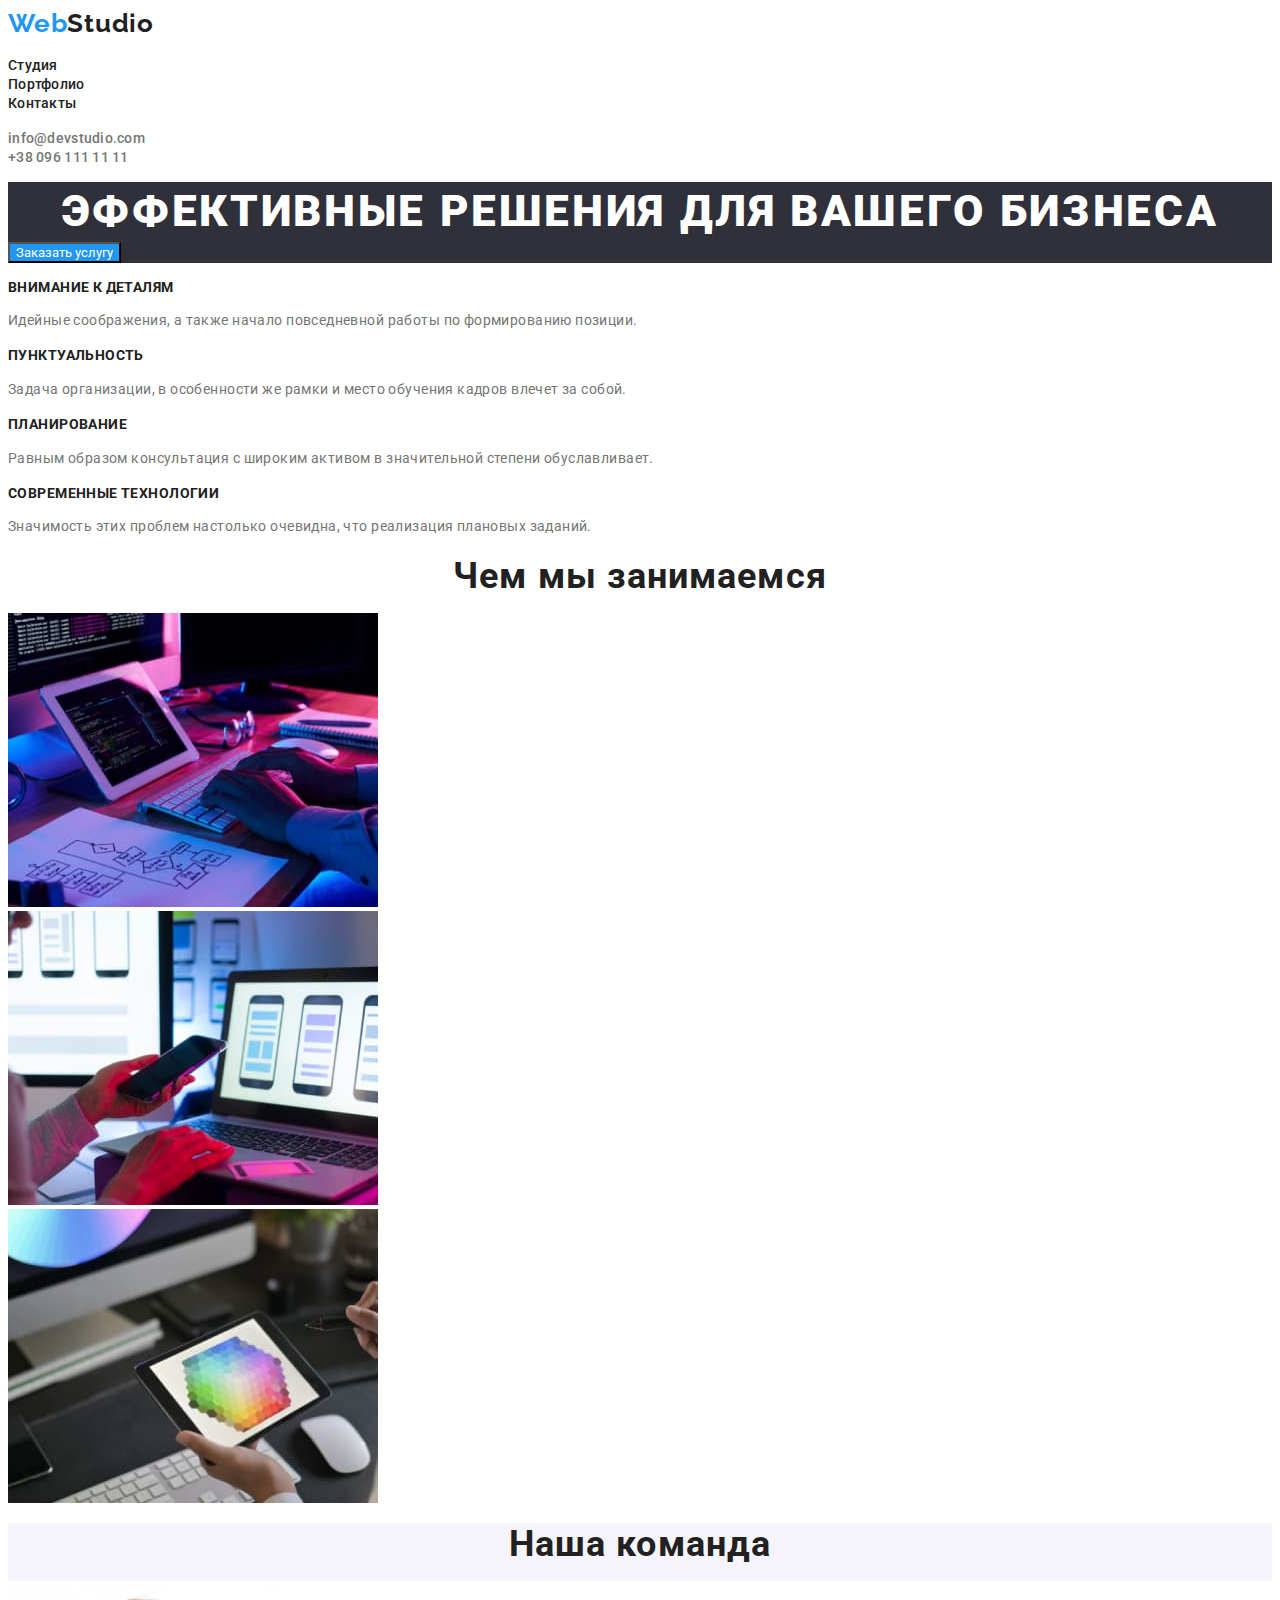
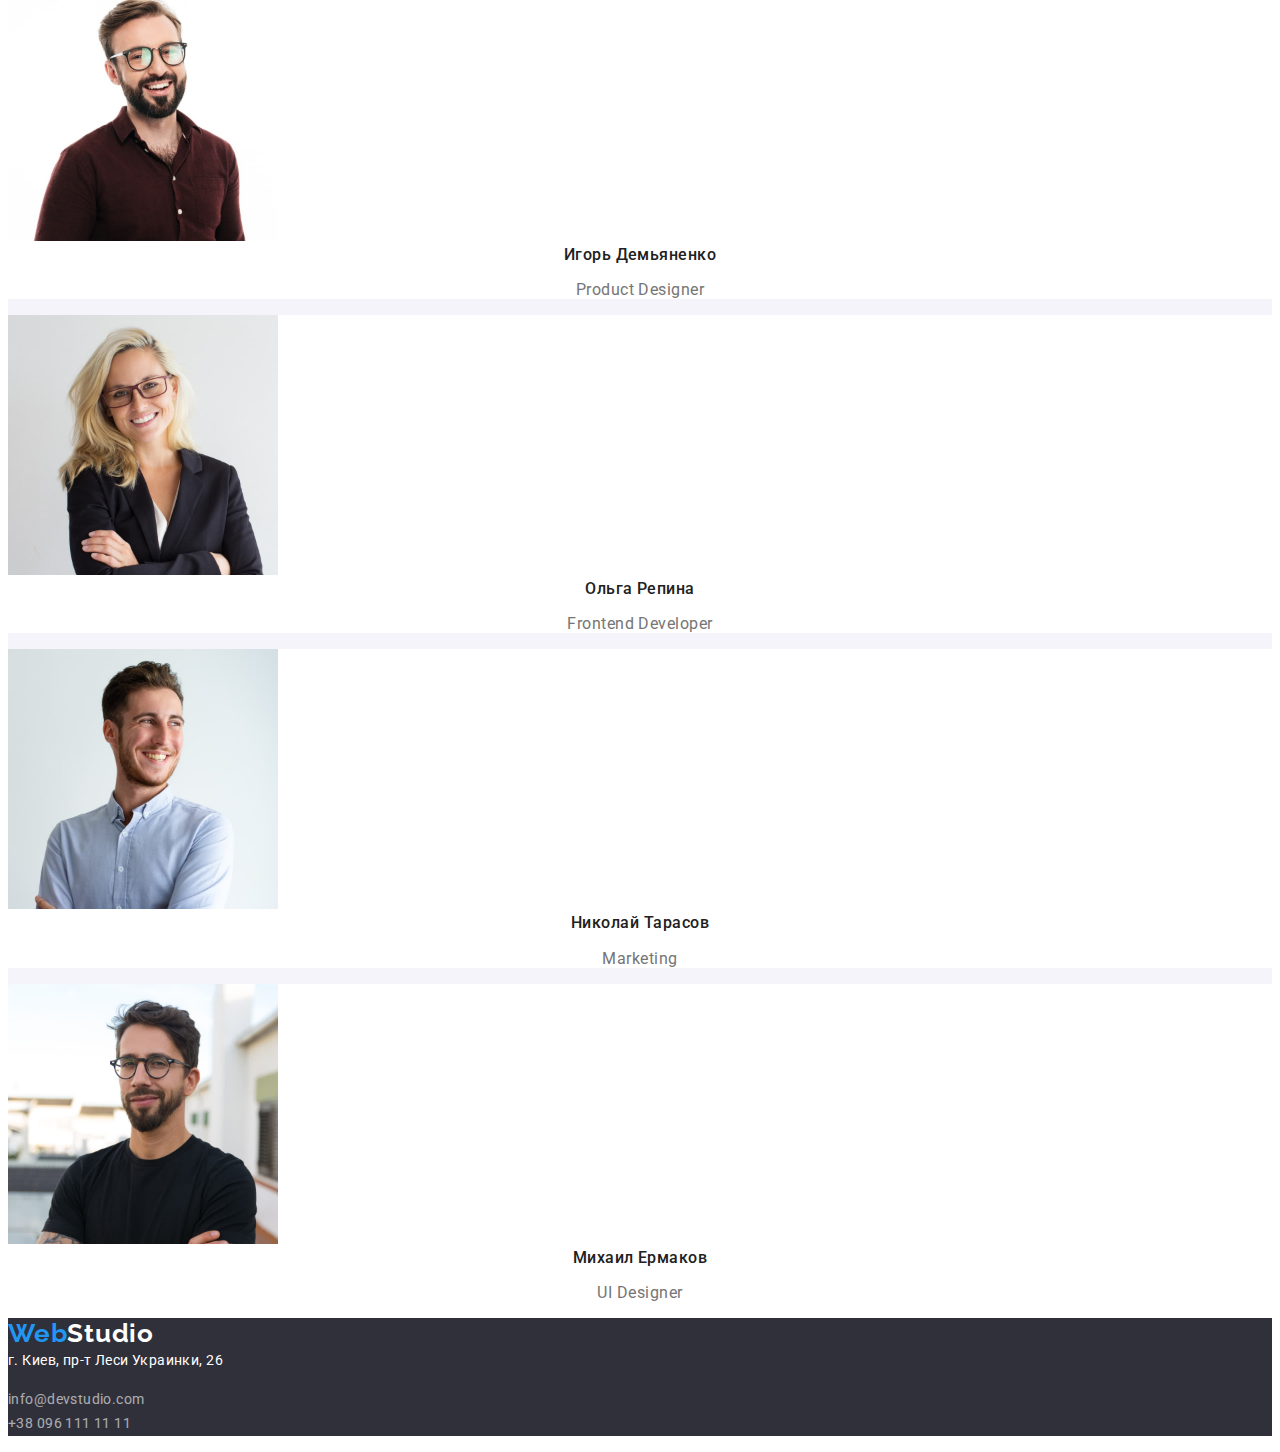
==== index.html @ 0a86ac40 "hw03" ====
<!DOCTYPE html>
<html lang="ru">
  <head>
    <meta charset="UTF-8" />
    <meta http-equiv="X-UA-Compatible" content="IE=edge" />
    <meta name="viewport" content="width=device-width, initial-scale=1.0" />
    <link rel="preconnect" href="https://fonts.googleapis.com" />
    <link rel="preconnect" href="https://fonts.gstatic.com" crossorigin />
    <link
      href="https://fonts.googleapis.com/css2?family=Raleway:wght@700&family=Roboto:wght@400;500;700;900&display=swap"
      rel="stylesheet"
    />
    <link rel="stylesheet" href="./css/styles.css" />
    <title>Главная</title>
  </head>
  <body>
    <header class="page-header">
      <a href="index.html" lang="en" class="top-logo link"
        >Web<span class="logo-span">Studio</span></a
      >
      <nav class="site-navigation">
        <ul class="navigation list">
          <li class="nav-list-item">
            <a href="index.html" class="nav-list-link link">Студия</a>
          </li>
          <li class="nav-list-item">
            <a href="portfolio.html" class="nav-list-link link">Портфолио</a>
          </li>
          <li class="nav-list-item">
            <a href="#" class="nav-list-link link">Контакты</a>
          </li>
        </ul>
      </nav>
      <ul class="top-contacts list">
        <li class="top-contacts-item">
          <a
            href="mailto:info@devstudio.com"
            lang="en"
            class="top-mail contact link"
            >info@devstudio.com</a
          >
        </li>
        <li class="top-contacts-item">
          <a href="tel:+380961111111" class="top-tel contact link"
            >+38 096 111 11 11</a
          >
        </li>
      </ul>
    </header>

    <main>
      <section class="order-section">
        <h1 class="order-section-title heading">
          Эффективные решения для вашего бизнеса
        </h1>
        <button type="button" href="#" class="order-btn button">
          Заказать услугу
        </button>
      </section>

      <section class="advantages-section">
        <h2 class="advantages-title heading">Наши преимущества</h2>
        <ul class="advantages-list list">
          <li class="advantages-list-item">
            <h3 class="advantages-item-title heading">Внимание к деталям</h3>
            <p class="advantages-item-description">
              Идейные соображения, а также начало повседневной работы по
              формированию позиции.
            </p>
          </li>
          <li class="advantages-list-item">
            <h3 class="advantages-item-title heading">Пунктуальность</h3>
            <p class="advantages-item-description">
              Задача организации, в особенности же рамки и место обучения кадров
              влечет за собой.
            </p>
          </li>
          <li class="advantages-list-item">
            <h3 class="advantages-item-title heading">Планирование</h3>
            <p class="advantages-item-description">
              Равным образом консультация с широким активом в значительной
              степени обуславливает.
            </p>
          </li>
          <li class="advantages-list-item">
            <h3 class="advantages-item-title heading">
              Современные технологии
            </h3>
            <p class="advantages-item-description">
              Значимость этих проблем настолько очевидна, что реализация
              плановых заданий.
            </p>
          </li>
        </ul>
      </section>

      <section class="about-section">
        <h2 class="about-section-title heading">Чем мы занимаемся</h2>
        <ul class="about-section-list list">
          <li class="about-list-item">
            <img
              src="./img/main-page/coding-pic.jpg"
              alt="Программирование"
              width="370"
              height="294"
              class="about-item-image"
            />
          </li>
          <li class="about-list-item">
            <img
              src="./img/main-page/ui-pic.jpg"
              alt="Пользовательский интерфейс"
              width="370"
              height="294"
              class="about-item-image"
            />
          </li>
          <li class="about-list-item">
            <img
              src="./img/main-page/design-pic.jpg"
              alt="Дизайн"
              width="370"
              height="294"
              class="about-item-image"
            />
          </li>
        </ul>
      </section>

      <section class="team-section">
        <h2 class="team-section-title heading">Наша команда</h2>
        <ul class="team-section-list list">
          <li class="team-list-item">
            <img
              src="./img/main-page/ihor-demyanenko.jpg"
              alt="Игорь Демьяненко"
              width="270"
              height="260"
            />
            <h3 class="team-member-title heading">Игорь Демьяненко</h3>
            <p lang="en" class="team-member-position">Product Designer</p>
          </li>
          <li class="team-list-item">
            <img
              src="./img/main-page/olga-repina.jpg"
              alt="Ольга Репина"
              width="270"
              height="260"
            />
            <h3 class="team-member-title heading">Ольга Репина</h3>
            <p lang="en" class="team-member-position">Frontend Developer</p>
          </li>
          <li class="team-list-item">
            <img
              src="./img/main-page/nikolay-tarasov.jpg"
              alt="Николай Тарасов"
              width="270"
              height="260"
            />
            <h3 class="team-member-title heading">Николай Тарасов</h3>
            <p lang="en" class="team-member-position">Marketing</p>
          </li>
          <li class="team-list-item">
            <img
              src="./img/main-page/mihail-ermakov.jpg"
              alt="Михаил Ермаков"
              width="270"
              height="260"
            />
            <h3 class="team-member-title heading">Михаил Ермаков</h3>
            <p lang="en" class="team-member-position">UI Designer</p>
          </li>
        </ul>
      </section>
    </main>

    <footer class="footer">
      <a href="index.html" lang="en" class="bottom-logo link"
        >Web<span class="logo-span">Studio</span></a
      >
      <address class="address">
        <a
          href="https://goo.gl/maps/tpaRSA4jknoYASsn6"
          target="_blank"
          rel="noopener noreferrer"
          class="office-address link"
          >г. Киев, пр-т Леси Украинки, 26</a
        >
        <ul class="bottom-contacts-list list">
          <li class="bottom-contacts-item">
            <a href="mailto:info@devstudio.com" class="bottom-mail contact link"
              >info@devstudio.com</a
            >
          </li>
          <li class="bottom-contacts-item">
            <a href="tel:+380961111111" class="bottom-tel contact link"
              >+38 096 111 11 11</a
            >
          </li>
        </ul>
      </address>
    </footer>
  </body>
</html>
---- css/styles.css ----
:root {
  --main-color: #212121;
  --highlight-color: #2196f3;
  --aux-text-color: #757575;
  --background-color: #2f303a;
  --hero-footer-text-color: #fff;
  --filter-button-background-color: #f5f4fa;
  --order-button-hover-focus: #188ce8;
}

body {
  font-family: "Roboto", sans-serif;
  color: var(--main-color);
}

/* reset */
.link {
  text-decoration: none;
  color: inherit;
}

.list {
  list-style: none;
  padding: 0;
}

.heading {
  margin: 0;
}

/* logos */
.top-logo,
.bottom-logo {
  font-family: Raleway;
  font-weight: 700;
  font-size: 26px;
  line-height: 1.19;
  letter-spacing: 0.03em;
  color: var(--highlight-color);
}

/* contacts-hover-focus-active */
.contact:hover,
.contact:focus,
.contact:active {
  color: var(--highlight-color);
  opacity: 1;
}

/* header */

.nav-list-link,
.top-mail,
.top-tel {
  font-weight: 500;
  font-size: 14px;
  line-height: 1.19;
  letter-spacing: 0.02em;
}

.top-tel,
.top-mail {
  color: var(--aux-text-color);
}

.nav-list-link:hover,
.nav-list-link:focus,
.nav-list-link:active {
  color: var(--highlight-color);
}

.page-header .logo-span {
  color: var(--main-color);
}

/* order section */

.order-section {
  background-color: var(--background-color);
}

.order-section-title {
  font-weight: 900;
  font-size: 44px;
  line-height: 1.36;
  letter-spacing: 0.06em;
  text-transform: uppercase;
  text-align: center;
  color: var(--hero-footer-text-color);
}

.order-btn {
  font-family: inherit;
  text-align: center;
  background-color: var(--highlight-color);
  color: var(--hero-footer-text-color);
  cursor: pointer;
}

.order-btn:hover,
.order-btn:focus {
  background-color: var(--order-button-hover-focus);
}

/* advantages section */

.advantages-title {
  display: none;
}

.advantages-item-title {
  font-size: 14px;
  line-height: 1.19;
  letter-spacing: 0.03em;
  text-transform: uppercase;
}

.advantages-item-description {
  font-size: 14px;
  line-height: 1.71;
  letter-spacing: 0.03em;
  color: var(--aux-text-color);
}

/* about section */

.about-section-title,
.team-section-title {
  font-size: 36px;
  line-height: 1.17;
  letter-spacing: 0.03em;
  text-align: center;
  color: var(--main-color);
}

/* team section */
.team-section {
  background-color: var(--filter-button-background-color);
}

.team-list-item {
  background-color: var(--hero-footer-text-color);
}

.team-member-title {
  font-weight: 500;
  font-size: 16px;
  line-height: 1.19;
  text-align: center;
  letter-spacing: 0.03em;
}

.team-member-position {
  font-size: 16px;
  line-height: 1.19;
  text-align: center;
  letter-spacing: 0.03em;
  color: var(--aux-text-color);
}

/* footer */
.footer {
  background-color: var(--background-color);
}
.footer .logo-span {
  color: var(--hero-footer-text-color);
}

.office-address {
  font-style: normal;
  font-size: 14px;
  line-height: 1.71;
  letter-spacing: 0.03em;
  color: var(--hero-footer-text-color);
}

.bottom-mail,
.bottom-tel {
  font-style: normal;
  font-size: 14px;
  line-height: 1.71;
  letter-spacing: 0.03em;
  color: var(--hero-footer-text-color);
  opacity: 0.6;
}

/* portfolio page */
/* portfolio header - same */

/* main-section */
/* filter */

.filter-title {
  display: none;
}
.filter-button {
  font-weight: 500;
  font-size: 16px;
  line-height: 1.62;
  text-align: center;
  letter-spacing: 0.03em;
  cursor: pointer;
  font-family: inherit;
  border: none;
  color: var(--main-color);
  background-color: var(--filter-button-background-color);
}

.filter-button:active,
.filter-button:hover,
.filter-button:focus {
  background-color: var(--highlight-color);
  color: var(--hero-footer-text-color);
}

/* credentials */
.credential-item-title {
  font-size: 18px;
  line-height: 2;
  letter-spacing: 0.06em;
}

.credential-item-description {
  font-size: 16px;
  line-height: 1.87;
  letter-spacing: 0.03em;
  color: var(--aux-text-color);
}

/* portfolio footer - same */
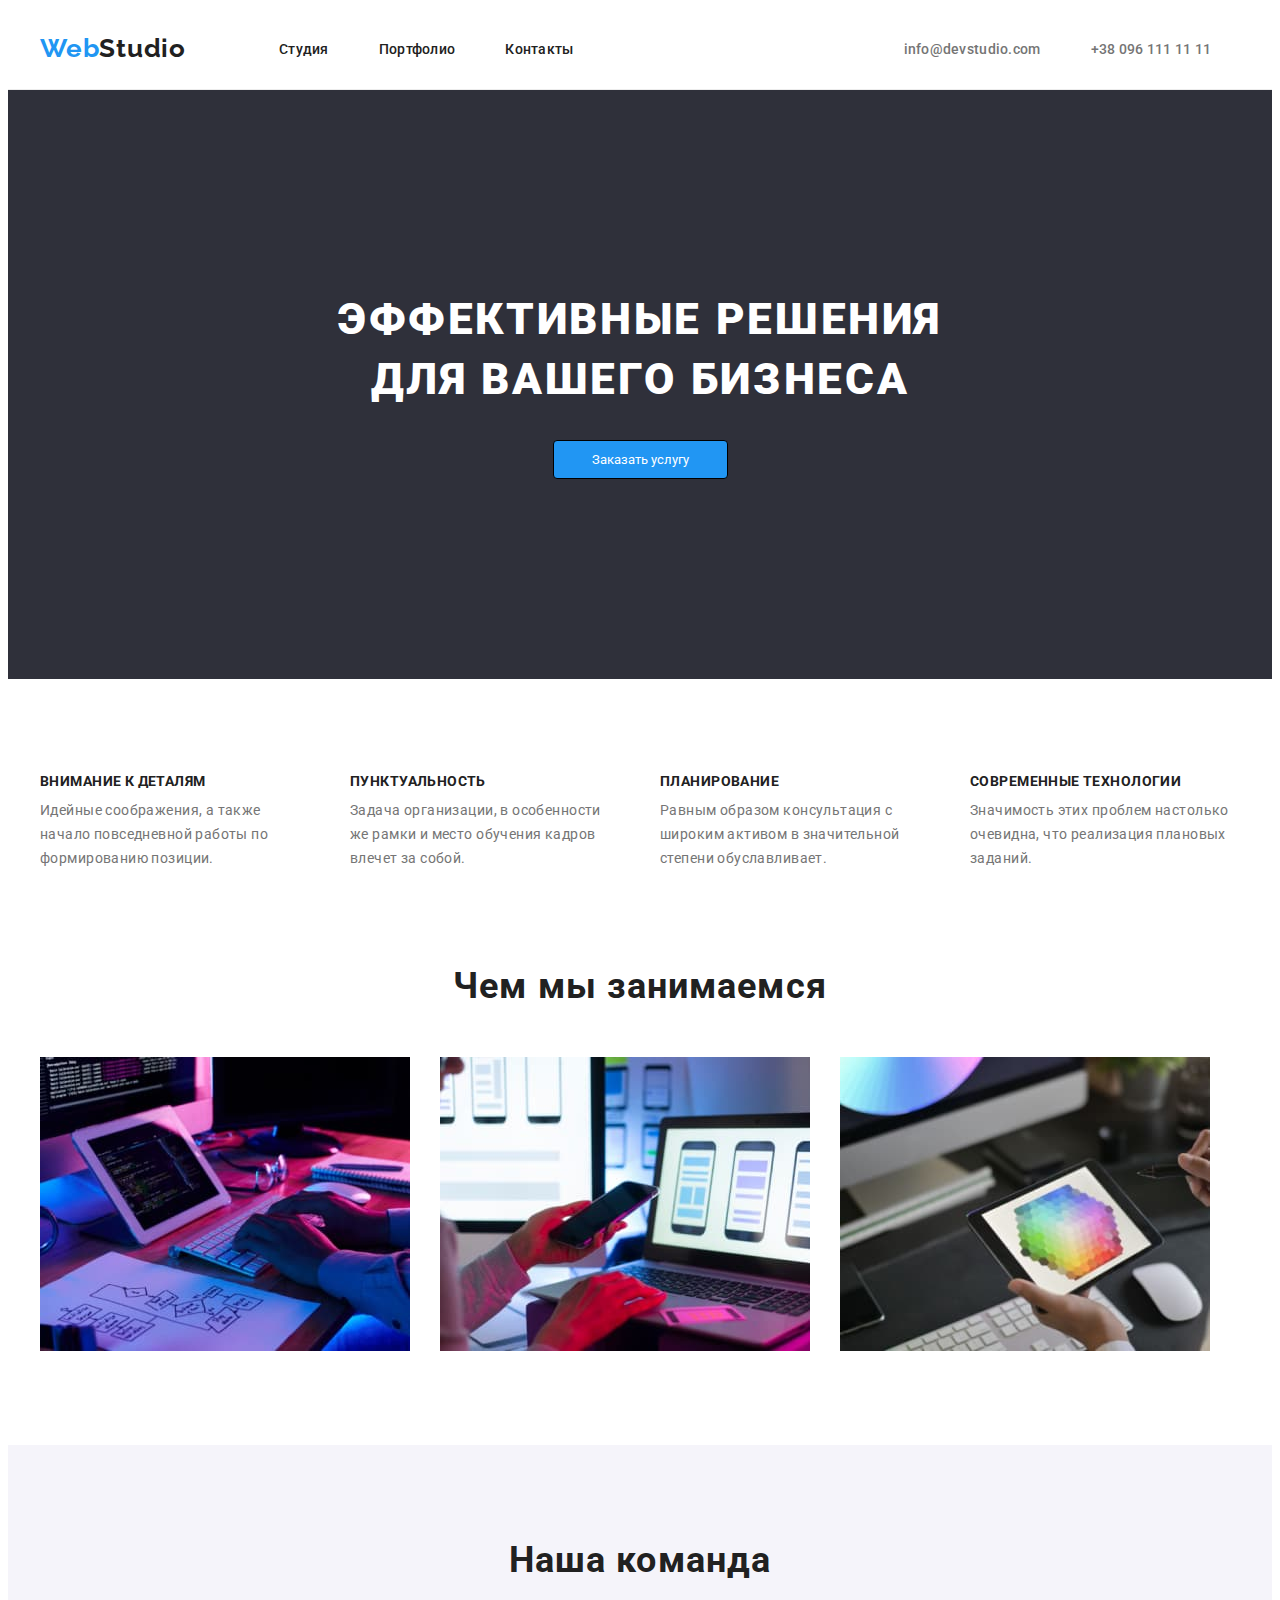
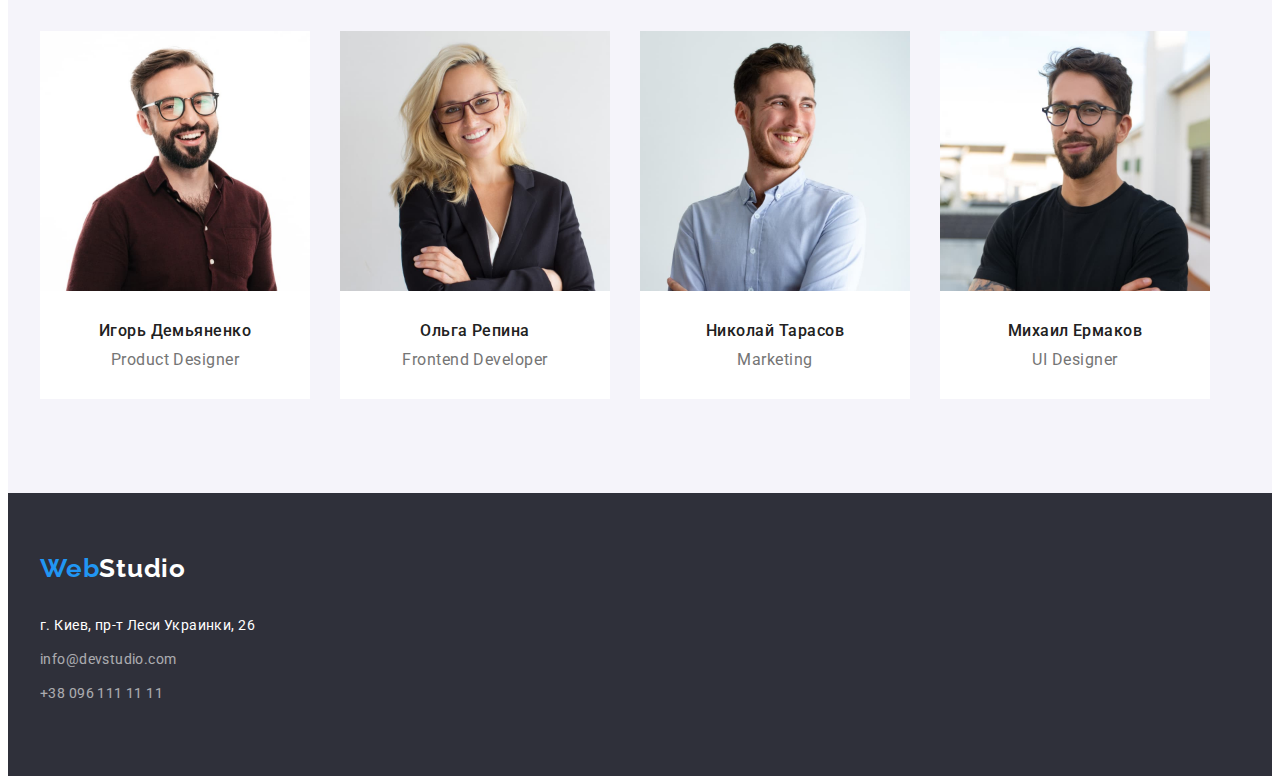
==== commit 8f615039: "hm03_v1" ====
--- a/index.html
+++ b/index.html
@@ -10,195 +10,220 @@
       href="https://fonts.googleapis.com/css2?family=Raleway:wght@700&family=Roboto:wght@400;500;700;900&display=swap"
       rel="stylesheet"
     />
+    <link
+      rel="stylesheet"
+      href="https://cdnjs.cloudflare.com/ajax/libs/modern-normalize/1.1.0/modern-normalize.min.css"
+      integrity="sha512-wpPYUAdjBVSE4KJnH1VR1HeZfpl1ub8YT/NKx4PuQ5NmX2tKuGu6U/JRp5y+Y8XG2tV+wKQpNHVUX03MfMFn9Q=="
+      crossorigin="anonymous"
+      referrerpolicy="no-referrer"
+    />
     <link rel="stylesheet" href="./css/styles.css" />
     <title>Главная</title>
   </head>
   <body>
     <header class="page-header">
-      <a href="index.html" lang="en" class="top-logo link"
-        >Web<span class="logo-span">Studio</span></a
-      >
-      <nav class="site-navigation">
-        <ul class="navigation list">
-          <li class="nav-list-item">
-            <a href="index.html" class="nav-list-link link">Студия</a>
-          </li>
-          <li class="nav-list-item">
-            <a href="portfolio.html" class="nav-list-link link">Портфолио</a>
-          </li>
-          <li class="nav-list-item">
-            <a href="#" class="nav-list-link link">Контакты</a>
-          </li>
-        </ul>
-      </nav>
-      <ul class="top-contacts list">
-        <li class="top-contacts-item">
-          <a
-            href="mailto:info@devstudio.com"
-            lang="en"
-            class="top-mail contact link"
-            >info@devstudio.com</a
-          >
-        </li>
-        <li class="top-contacts-item">
-          <a href="tel:+380961111111" class="top-tel contact link"
-            >+38 096 111 11 11</a
-          >
-        </li>
-      </ul>
-    </header>
-
-    <main>
-      <section class="order-section">
-        <h1 class="order-section-title heading">
-          Эффективные решения для вашего бизнеса
-        </h1>
-        <button type="button" href="#" class="order-btn button">
-          Заказать услугу
-        </button>
-      </section>
-
-      <section class="advantages-section">
-        <h2 class="advantages-title heading">Наши преимущества</h2>
-        <ul class="advantages-list list">
-          <li class="advantages-list-item">
-            <h3 class="advantages-item-title heading">Внимание к деталям</h3>
-            <p class="advantages-item-description">
-              Идейные соображения, а также начало повседневной работы по
-              формированию позиции.
-            </p>
-          </li>
-          <li class="advantages-list-item">
-            <h3 class="advantages-item-title heading">Пунктуальность</h3>
-            <p class="advantages-item-description">
-              Задача организации, в особенности же рамки и место обучения кадров
-              влечет за собой.
-            </p>
-          </li>
-          <li class="advantages-list-item">
-            <h3 class="advantages-item-title heading">Планирование</h3>
-            <p class="advantages-item-description">
-              Равным образом консультация с широким активом в значительной
-              степени обуславливает.
-            </p>
-          </li>
-          <li class="advantages-list-item">
-            <h3 class="advantages-item-title heading">
-              Современные технологии
-            </h3>
-            <p class="advantages-item-description">
-              Значимость этих проблем настолько очевидна, что реализация
-              плановых заданий.
-            </p>
-          </li>
-        </ul>
-      </section>
-
-      <section class="about-section">
-        <h2 class="about-section-title heading">Чем мы занимаемся</h2>
-        <ul class="about-section-list list">
-          <li class="about-list-item">
-            <img
-              src="./img/main-page/coding-pic.jpg"
-              alt="Программирование"
-              width="370"
-              height="294"
-              class="about-item-image"
-            />
-          </li>
-          <li class="about-list-item">
-            <img
-              src="./img/main-page/ui-pic.jpg"
-              alt="Пользовательский интерфейс"
-              width="370"
-              height="294"
-              class="about-item-image"
-            />
-          </li>
-          <li class="about-list-item">
-            <img
-              src="./img/main-page/design-pic.jpg"
-              alt="Дизайн"
-              width="370"
-              height="294"
-              class="about-item-image"
-            />
-          </li>
-        </ul>
-      </section>
-
-      <section class="team-section">
-        <h2 class="team-section-title heading">Наша команда</h2>
-        <ul class="team-section-list list">
-          <li class="team-list-item">
-            <img
-              src="./img/main-page/ihor-demyanenko.jpg"
-              alt="Игорь Демьяненко"
-              width="270"
-              height="260"
-            />
-            <h3 class="team-member-title heading">Игорь Демьяненко</h3>
-            <p lang="en" class="team-member-position">Product Designer</p>
-          </li>
-          <li class="team-list-item">
-            <img
-              src="./img/main-page/olga-repina.jpg"
-              alt="Ольга Репина"
-              width="270"
-              height="260"
-            />
-            <h3 class="team-member-title heading">Ольга Репина</h3>
-            <p lang="en" class="team-member-position">Frontend Developer</p>
-          </li>
-          <li class="team-list-item">
-            <img
-              src="./img/main-page/nikolay-tarasov.jpg"
-              alt="Николай Тарасов"
-              width="270"
-              height="260"
-            />
-            <h3 class="team-member-title heading">Николай Тарасов</h3>
-            <p lang="en" class="team-member-position">Marketing</p>
-          </li>
-          <li class="team-list-item">
-            <img
-              src="./img/main-page/mihail-ermakov.jpg"
-              alt="Михаил Ермаков"
-              width="270"
-              height="260"
-            />
-            <h3 class="team-member-title heading">Михаил Ермаков</h3>
-            <p lang="en" class="team-member-position">UI Designer</p>
-          </li>
-        </ul>
-      </section>
-    </main>
-
-    <footer class="footer">
-      <a href="index.html" lang="en" class="bottom-logo link"
-        >Web<span class="logo-span">Studio</span></a
-      >
-      <address class="address">
-        <a
-          href="https://goo.gl/maps/tpaRSA4jknoYASsn6"
-          target="_blank"
-          rel="noopener noreferrer"
-          class="office-address link"
-          >г. Киев, пр-т Леси Украинки, 26</a
+      <div class="header container">
+        <a href="index.html" lang="en" class="top-logo link"
+          >Web<span class="logo-span">Studio</span></a
         >
-        <ul class="bottom-contacts-list list">
-          <li class="bottom-contacts-item">
-            <a href="mailto:info@devstudio.com" class="bottom-mail contact link"
+        <nav class="site-navigation">
+          <ul class="navigation list">
+            <li class="nav-list-item">
+              <a href="index.html" class="nav-list-link link">Студия</a>
+            </li>
+            <li class="nav-list-item">
+              <a href="portfolio.html" class="nav-list-link link">Портфолио</a>
+            </li>
+            <li class="nav-list-item">
+              <a href="#" class="nav-list-link link">Контакты</a>
+            </li>
+          </ul>
+        </nav>
+        <ul class="top-contacts list">
+          <li class="top-contacts-item">
+            <a
+              href="mailto:info@devstudio.com"
+              lang="en"
+              class="top-mail contact link"
               >info@devstudio.com</a
             >
           </li>
-          <li class="bottom-contacts-item">
-            <a href="tel:+380961111111" class="bottom-tel contact link"
+          <li class="top-contacts-item">
+            <a href="tel:+380961111111" class="top-tel contact link"
               >+38 096 111 11 11</a
             >
           </li>
         </ul>
-      </address>
+      </div>
+    </header>
+
+    <main>
+      <section class="order-section">
+        <div class="container">
+          <h1 class="order-section-title heading">
+            Эффективные решения для вашего бизнеса
+          </h1>
+          <button type="button" href="#" class="order-btn button">
+            <span class="order-btn-text">Заказать услугу</span>
+          </button>
+        </div>
+      </section>
+
+      <section class="advantages-section">
+        <div class="advantages container">
+          <h2 class="advantages-title heading">Наши преимущества</h2>
+          <ul class="advantages-list list">
+            <li class="advantages-list-item">
+              <h3 class="advantages-item-title heading">Внимание к деталям</h3>
+              <p class="advantages-item-description">
+                Идейные соображения, а также начало повседневной работы по
+                формированию позиции.
+              </p>
+            </li>
+            <li class="advantages-list-item">
+              <h3 class="advantages-item-title heading">Пунктуальность</h3>
+              <p class="advantages-item-description">
+                Задача организации, в особенности же рамки и место обучения
+                кадров влечет за собой.
+              </p>
+            </li>
+            <li class="advantages-list-item">
+              <h3 class="advantages-item-title heading">Планирование</h3>
+              <p class="advantages-item-description">
+                Равным образом консультация с широким активом в значительной
+                степени обуславливает.
+              </p>
+            </li>
+            <li class="advantages-list-item">
+              <h3 class="advantages-item-title heading">
+                Современные технологии
+              </h3>
+              <p class="advantages-item-description">
+                Значимость этих проблем настолько очевидна, что реализация
+                плановых заданий.
+              </p>
+            </li>
+          </ul>
+        </div>
+      </section>
+
+      <section class="about-section">
+        <div class="about-div container">
+          <h2 class="about-section-title heading">Чем мы занимаемся</h2>
+          <ul class="about-section-list list">
+            <li class="about-list-item">
+              <img
+                src="./img/main-page/coding-pic.jpg"
+                alt="Программирование"
+                width="370"
+                height="294"
+                class="about-item-image"
+              />
+            </li>
+            <li class="about-list-item">
+              <img
+                src="./img/main-page/ui-pic.jpg"
+                alt="Пользовательский интерфейс"
+                width="370"
+                height="294"
+                class="about-item-image"
+              />
+            </li>
+            <li class="about-list-item">
+              <img
+                src="./img/main-page/design-pic.jpg"
+                alt="Дизайн"
+                width="370"
+                height="294"
+                class="about-item-image"
+              />
+            </li>
+          </ul>
+        </div>
+      </section>
+
+      <section class="team-section">
+        <div class="team-div container">
+          <h2 class="team-section-title heading">Наша команда</h2>
+          <ul class="team-section-list list">
+            <li class="team-list-item">
+              <img
+                src="./img/main-page/ihor-demyanenko.jpg"
+                alt="Игорь Демьяненко"
+                width="270"
+                height="260"
+                class="team-image"
+              />
+              <h3 class="team-member-title heading">Игорь Демьяненко</h3>
+              <p lang="en" class="team-member-position">Product Designer</p>
+            </li>
+            <li class="team-list-item">
+              <img
+                src="./img/main-page/olga-repina.jpg"
+                alt="Ольга Репина"
+                width="270"
+                height="260"
+                class="team-image"
+              />
+              <h3 class="team-member-title heading">Ольга Репина</h3>
+              <p lang="en" class="team-member-position">Frontend Developer</p>
+            </li>
+            <li class="team-list-item">
+              <img
+                src="./img/main-page/nikolay-tarasov.jpg"
+                alt="Николай Тарасов"
+                width="270"
+                height="260"
+                class="team-image"
+              />
+              <h3 class="team-member-title heading">Николай Тарасов</h3>
+              <p lang="en" class="team-member-position">Marketing</p>
+            </li>
+            <li class="team-list-item">
+              <img
+                src="./img/main-page/mihail-ermakov.jpg"
+                alt="Михаил Ермаков"
+                width="270"
+                height="260"
+                class="team-image"
+              />
+              <h3 class="team-member-title heading">Михаил Ермаков</h3>
+              <p lang="en" class="team-member-position">UI Designer</p>
+            </li>
+          </ul>
+        </div>
+      </section>
+    </main>
+
+    <footer class="footer">
+      <div class="footer-div container">
+        <a href="index.html" lang="en" class="bottom-logo link"
+          >Web<span class="logo-span">Studio</span></a
+        >
+        <address class="address">
+          <a
+            href="https://goo.gl/maps/tpaRSA4jknoYASsn6"
+            target="_blank"
+            rel="noopener noreferrer"
+            class="office-address link"
+            >г. Киев, пр-т Леси Украинки, 26</a
+          >
+          <ul class="bottom-contacts-list list">
+            <li class="bottom-contacts-item">
+              <a
+                href="mailto:info@devstudio.com"
+                class="bottom-mail contact link"
+                >info@devstudio.com</a
+              >
+            </li>
+            <li class="bottom-contacts-item">
+              <a href="tel:+380961111111" class="bottom-tel contact link"
+                >+38 096 111 11 11</a
+              >
+            </li>
+          </ul>
+        </address>
+      </div>
     </footer>
   </body>
 </html>
--- a/css/styles.css
+++ b/css/styles.css
@@ -28,6 +28,17 @@
   margin: 0;
 }
 
+ul {
+  margin: 0;
+}
+
+/* container */
+
+.container {
+  width: 1200px;
+  margin-left: auto;
+  margin-right: auto;
+}
 /* logos */
 .top-logo,
 .bottom-logo {
@@ -39,6 +50,10 @@
   color: var(--highlight-color);
 }
 
+.top-logo {
+  margin-right: 93px;
+}
+
 /* contacts-hover-focus-active */
 .contact:hover,
 .contact:focus,
@@ -49,6 +64,22 @@
 
 /* header */
 
+.page-header {
+  border-bottom: 1px solid #ececec;
+}
+.top-logo {
+  display: inline-block;
+  padding: 25px 0;
+}
+
+.header,
+.navigation,
+.top-contacts {
+  display: flex;
+  justify-content: flex-start;
+  align-items: center;
+}
+
 .nav-list-link,
 .top-mail,
 .top-tel {
@@ -58,6 +89,15 @@
   letter-spacing: 0.02em;
 }
 
+.navigation,
+.top-contacts {
+  column-gap: 50px;
+}
+
+.navigation {
+  margin-right: 330px;
+}
+
 .top-tel,
 .top-mail {
   color: var(--aux-text-color);
@@ -69,7 +109,7 @@
   color: var(--highlight-color);
 }
 
-.page-header .logo-span {
+.header .logo-span {
   color: var(--main-color);
 }
 
@@ -77,6 +117,9 @@
 
 .order-section {
   background-color: var(--background-color);
+  padding-bottom: 200px;
+  padding-top: 200px;
+  margin-bottom: 94px;
 }
 
 .order-section-title {
@@ -87,19 +130,35 @@
   text-transform: uppercase;
   text-align: center;
   color: var(--hero-footer-text-color);
+  margin-bottom: 30px;
+  margin-left: auto;
+  margin-right: auto;
+  width: 696px;
 }
 
 .order-btn {
+  display: block;
   font-family: inherit;
   text-align: center;
   background-color: var(--highlight-color);
   color: var(--hero-footer-text-color);
   cursor: pointer;
+  border-radius: 4px;
+  border: 1px solid #000;
+  margin-left: auto;
+  margin-right: auto;
+}
+
+.order-btn-text {
+  display: inline-block;
+  padding: 10px 32px;
 }
 
 .order-btn:hover,
 .order-btn:focus {
   background-color: var(--order-button-hover-focus);
+  border-radius: 4px;
+  border: 1px solid var(--highlight-color);
 }
 
 /* advantages section */
@@ -108,11 +167,23 @@
   display: none;
 }
 
+.advantages-list {
+  display: flex;
+  justify-content: space-between;
+  column-gap: 30px;
+  margin-bottom: 94px;
+}
+
+.advantages-list-item {
+  width: 270px;
+}
+
 .advantages-item-title {
   font-size: 14px;
   line-height: 1.19;
   letter-spacing: 0.03em;
   text-transform: uppercase;
+  margin-bottom: 10px;
 }
 
 .advantages-item-description {
@@ -120,6 +191,7 @@
   line-height: 1.71;
   letter-spacing: 0.03em;
   color: var(--aux-text-color);
+  margin: 0;
 }
 
 /* about section */
@@ -131,6 +203,18 @@
   letter-spacing: 0.03em;
   text-align: center;
   color: var(--main-color);
+  margin-bottom: 50px;
+}
+
+.about-section-list {
+  display: flex;
+  justify-content: flex-start;
+  column-gap: 30px;
+  margin-bottom: 94px;
+}
+
+.about-item-image {
+  display: block;
 }
 
 /* team section */
@@ -138,8 +222,24 @@
   background-color: var(--filter-button-background-color);
 }
 
+.team-div {
+  padding-top: 94px;
+  padding-bottom: 94px;
+}
+
+.team-section-list {
+  display: flex;
+  column-gap: 30px;
+}
+
 .team-list-item {
   background-color: var(--hero-footer-text-color);
+  padding-bottom: 30px;
+}
+
+.team-image {
+  display: block;
+  margin-bottom: 30px;
 }
 
 .team-member-title {
@@ -148,6 +248,7 @@
   line-height: 1.19;
   text-align: center;
   letter-spacing: 0.03em;
+  margin-bottom: 10px;
 }
 
 .team-member-position {
@@ -156,22 +257,40 @@
   text-align: center;
   letter-spacing: 0.03em;
   color: var(--aux-text-color);
+  margin: 0;
 }
 
 /* footer */
 .footer {
   background-color: var(--background-color);
 }
+
+.footer-div {
+  padding-top: 60px;
+  padding-bottom: 60px;
+}
+
 .footer .logo-span {
   color: var(--hero-footer-text-color);
 }
 
+.bottom-logo {
+  display: inline-block;
+  margin-bottom: 30px;
+}
+
 .office-address {
+  display: inline-block;
   font-style: normal;
   font-size: 14px;
   line-height: 1.71;
   letter-spacing: 0.03em;
   color: var(--hero-footer-text-color);
+  margin-bottom: 10px;
+}
+
+.bottom-contacts-item {
+  margin-bottom: 10px;
 }
 
 .bottom-mail,
@@ -189,6 +308,20 @@
 
 /* main-section */
 /* filter */
+
+.portfolio-header {
+  margin-bottom: 94px;
+}
+
+.filter-div {
+  margin-bottom: 50px;
+}
+
+.filter-list {
+  display: flex;
+  justify-content: center;
+  column-gap: 8px;
+}
 
 .filter-title {
   display: none;
@@ -201,9 +334,12 @@
   letter-spacing: 0.03em;
   cursor: pointer;
   font-family: inherit;
-  border: none;
   color: var(--main-color);
   background-color: var(--filter-button-background-color);
+  display: inline-block;
+  padding: 6px 22px;
+  border: 1px solid var(--filter-button-background-color);
+  border-radius: 4px;
 }
 
 .filter-button:active,
@@ -211,13 +347,25 @@
 .filter-button:focus {
   background-color: var(--highlight-color);
   color: var(--hero-footer-text-color);
+  border-radius: 4px;
+  border: 1px solid var(--highlight-color);
 }
 
 /* credentials */
+.credentials-div {
+  margin-bottom: 94px;
+}
+
+.credential-image {
+  display: block;
+}
+
 .credential-item-title {
   font-size: 18px;
   line-height: 2;
   letter-spacing: 0.06em;
+  margin-bottom: 4px;
+  padding: 0 24px;
 }
 
 .credential-item-description {
@@ -225,6 +373,21 @@
   line-height: 1.87;
   letter-spacing: 0.03em;
   color: var(--aux-text-color);
+  margin: 0;
+  padding: 0 24px 20px;
+}
+
+.credentials-list {
+  display: flex;
+  flex-wrap: wrap;
+  column-gap: 30px;
+  row-gap: 30px;
+}
+
+.credential-item-text {
+  padding-top: 20px;
+  border: 1px solid #eee;
+  border-top: none;
 }
 
 /* portfolio footer - same */
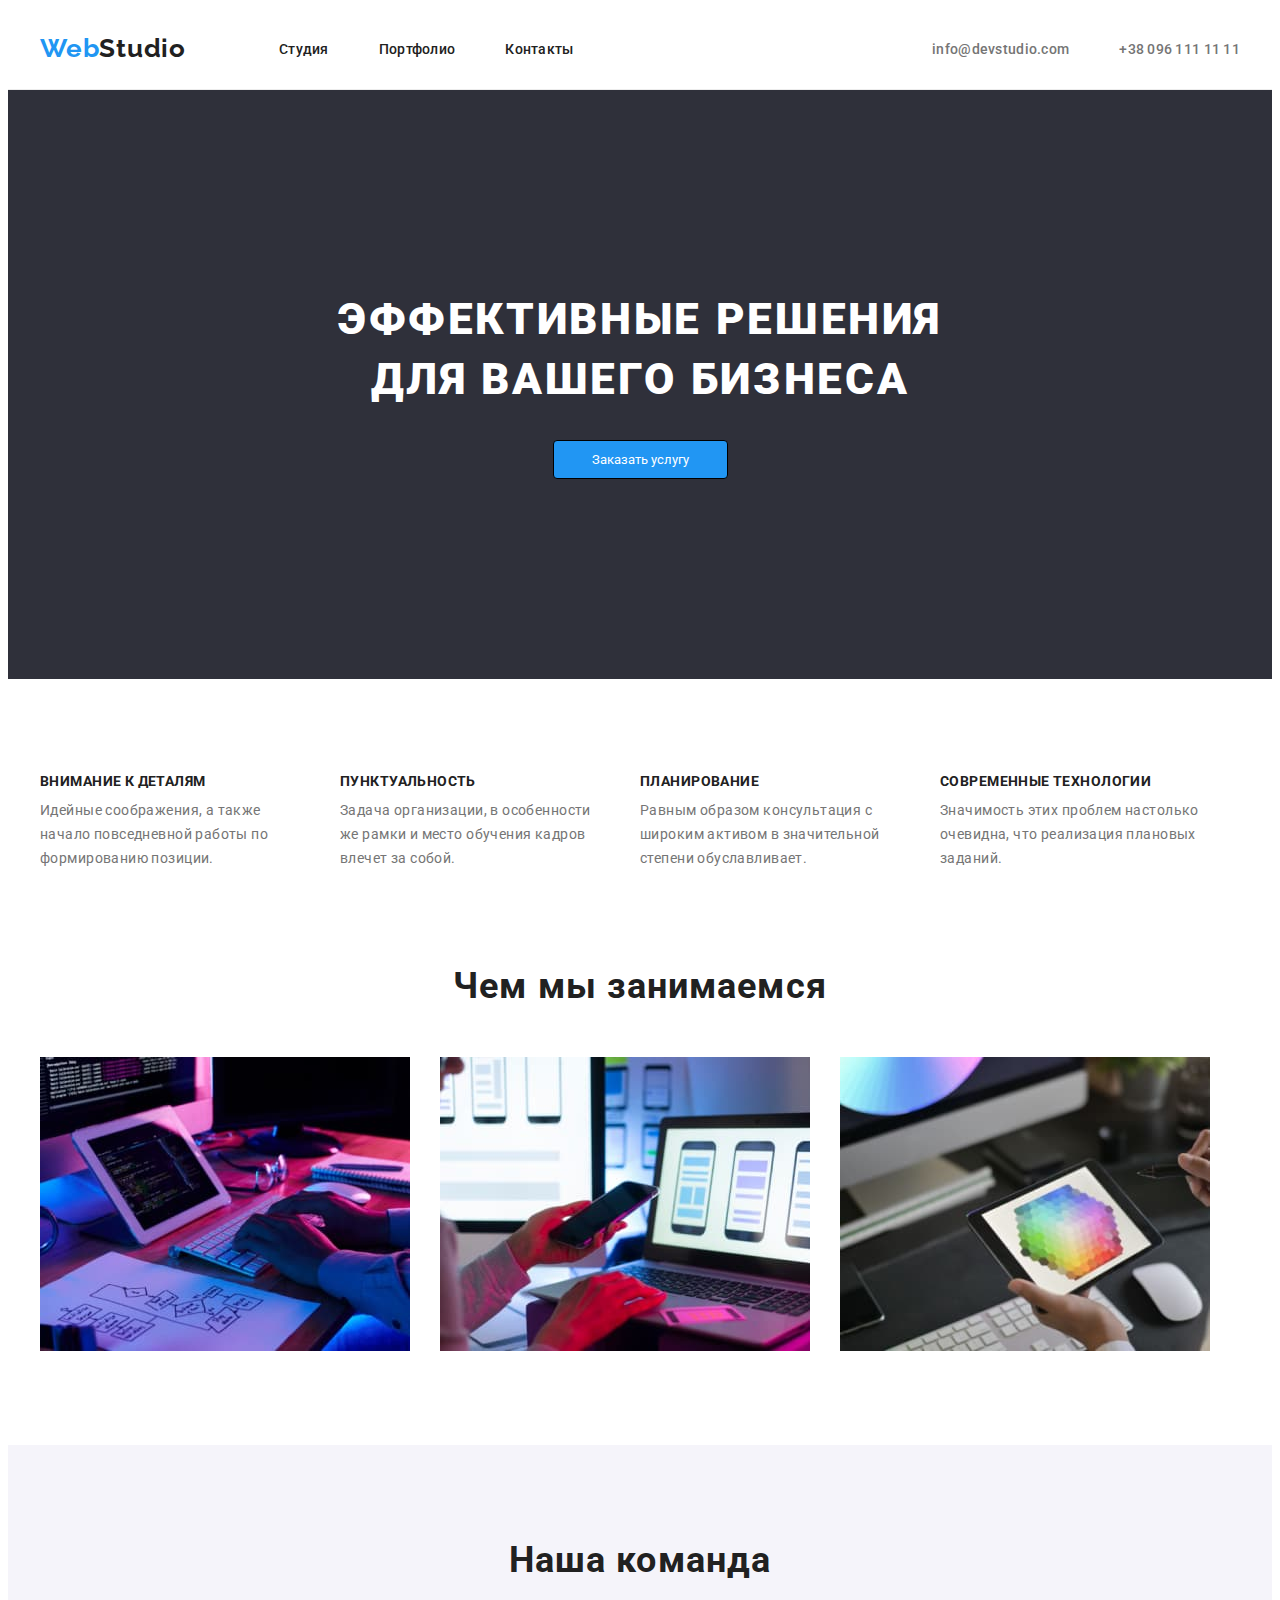
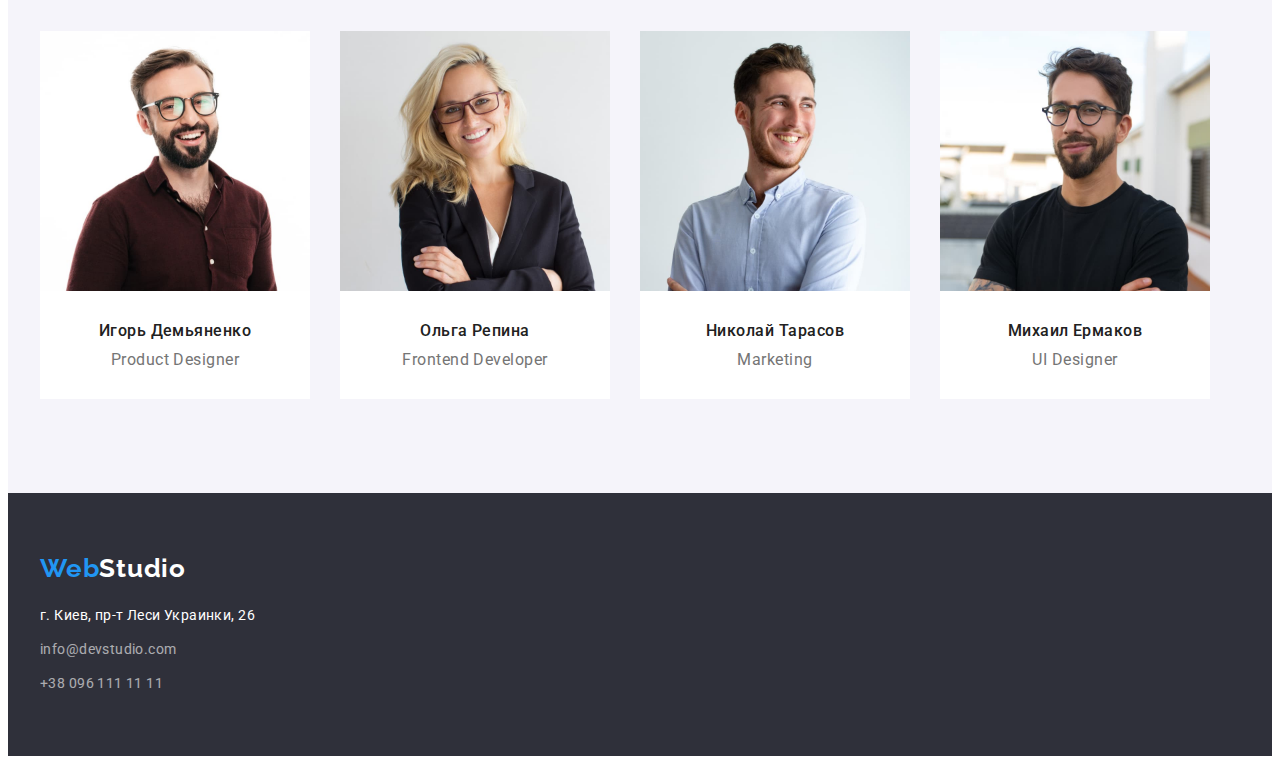
==== commit 176b6661: "hw03-amended" ====
--- a/index.html
+++ b/index.html
@@ -58,7 +58,7 @@
     </header>
 
     <main>
-      <section class="order-section">
+      <section class="order-section section">
         <div class="container">
           <h1 class="order-section-title heading">
             Эффективные решения для вашего бизнеса
@@ -69,8 +69,8 @@
         </div>
       </section>
 
-      <section class="advantages-section">
-        <div class="advantages container">
+      <section class="section">
+        <div class="container">
           <h2 class="advantages-title heading">Наши преимущества</h2>
           <ul class="advantages-list list">
             <li class="advantages-list-item">
@@ -107,7 +107,7 @@
         </div>
       </section>
 
-      <section class="about-section">
+      <section class="about-section section">
         <div class="about-div container">
           <h2 class="about-section-title heading">Чем мы занимаемся</h2>
           <ul class="about-section-list list">
@@ -142,8 +142,8 @@
         </div>
       </section>
 
-      <section class="team-section">
-        <div class="team-div container">
+      <section class="team-section section">
+        <div class="container">
           <h2 class="team-section-title heading">Наша команда</h2>
           <ul class="team-section-list list">
             <li class="team-list-item">
@@ -154,8 +154,10 @@
                 height="260"
                 class="team-image"
               />
+              <div class="team-item-div">
               <h3 class="team-member-title heading">Игорь Демьяненко</h3>
               <p lang="en" class="team-member-position">Product Designer</p>
+            </div>
             </li>
             <li class="team-list-item">
               <img
@@ -165,9 +167,10 @@
                 height="260"
                 class="team-image"
               />
+              <div class="team-item-div">
               <h3 class="team-member-title heading">Ольга Репина</h3>
               <p lang="en" class="team-member-position">Frontend Developer</p>
-            </li>
+            </div></li>
             <li class="team-list-item">
               <img
                 src="./img/main-page/nikolay-tarasov.jpg"
@@ -175,10 +178,10 @@
                 width="270"
                 height="260"
                 class="team-image"
-              />
+              /><div class="team-item-div">
               <h3 class="team-member-title heading">Николай Тарасов</h3>
               <p lang="en" class="team-member-position">Marketing</p>
-            </li>
+            </div></li>
             <li class="team-list-item">
               <img
                 src="./img/main-page/mihail-ermakov.jpg"
@@ -186,29 +189,30 @@
                 width="270"
                 height="260"
                 class="team-image"
-              />
+              /><div class="team-item-div">
               <h3 class="team-member-title heading">Михаил Ермаков</h3>
               <p lang="en" class="team-member-position">UI Designer</p>
-            </li>
+            </div></li>
           </ul>
         </div>
       </section>
     </main>
 
     <footer class="footer">
-      <div class="footer-div container">
+      <div class="container">
         <a href="index.html" lang="en" class="bottom-logo link"
           >Web<span class="logo-span">Studio</span></a
         >
-        <address class="address">
+          <ul class="bottom-contacts-list list">
+            <li>
+              <address class="address">
           <a
             href="https://goo.gl/maps/tpaRSA4jknoYASsn6"
             target="_blank"
             rel="noopener noreferrer"
             class="office-address link"
             >г. Киев, пр-т Леси Украинки, 26</a
-          >
-          <ul class="bottom-contacts-list list">
+          ></li>
             <li class="bottom-contacts-item">
               <a
                 href="mailto:info@devstudio.com"
--- a/css/styles.css
+++ b/css/styles.css
@@ -13,6 +13,12 @@
   color: var(--main-color);
 }
 
+img {
+  display: block;
+  max-width: 100%;
+  height: auto;
+}
+
 /* reset */
 .link {
   text-decoration: none;
@@ -32,9 +38,14 @@
   margin: 0;
 }
 
+.section {
+  padding: 94px 0;
+}
+
 /* container */
 
 .container {
+  padding: 0 15px;
   width: 1200px;
   margin-left: auto;
   margin-right: auto;
@@ -89,13 +100,13 @@
   letter-spacing: 0.02em;
 }
 
+.top-contacts {
+  margin-left: auto;
+}
+
 .navigation,
 .top-contacts {
   column-gap: 50px;
-}
-
-.navigation {
-  margin-right: 330px;
 }
 
 .top-tel,
@@ -119,7 +130,6 @@
   background-color: var(--background-color);
   padding-bottom: 200px;
   padding-top: 200px;
-  margin-bottom: 94px;
 }
 
 .order-section-title {
@@ -169,9 +179,7 @@
 
 .advantages-list {
   display: flex;
-  justify-content: space-between;
   column-gap: 30px;
-  margin-bottom: 94px;
 }
 
 .advantages-list-item {
@@ -208,13 +216,11 @@
 
 .about-section-list {
   display: flex;
-  justify-content: flex-start;
   column-gap: 30px;
-  margin-bottom: 94px;
-}
-
-.about-item-image {
-  display: block;
+}
+
+.about-section {
+  padding-top: 0;
 }
 
 /* team section */
@@ -222,11 +228,6 @@
   background-color: var(--filter-button-background-color);
 }
 
-.team-div {
-  padding-top: 94px;
-  padding-bottom: 94px;
-}
-
 .team-section-list {
   display: flex;
   column-gap: 30px;
@@ -234,12 +235,6 @@
 
 .team-list-item {
   background-color: var(--hero-footer-text-color);
-  padding-bottom: 30px;
-}
-
-.team-image {
-  display: block;
-  margin-bottom: 30px;
 }
 
 .team-member-title {
@@ -260,12 +255,16 @@
   margin: 0;
 }
 
+.team-item-div {
+  padding: 30px 0;
+}
+
 /* footer */
 .footer {
   background-color: var(--background-color);
 }
 
-.footer-div {
+footer {
   padding-top: 60px;
   padding-bottom: 60px;
 }
@@ -276,7 +275,7 @@
 
 .bottom-logo {
   display: inline-block;
-  margin-bottom: 30px;
+  margin-bottom: 20px;
 }
 
 .office-address {
@@ -291,6 +290,10 @@
 
 .bottom-contacts-item {
   margin-bottom: 10px;
+}
+
+.bottom-contacts-item:last-child {
+  margin-bottom: 0;
 }
 
 .bottom-mail,
@@ -308,10 +311,6 @@
 
 /* main-section */
 /* filter */
-
-.portfolio-header {
-  margin-bottom: 94px;
-}
 
 .filter-div {
   margin-bottom: 50px;
@@ -352,9 +351,6 @@
 }
 
 /* credentials */
-.credentials-div {
-  margin-bottom: 94px;
-}
 
 .credential-image {
   display: block;
@@ -365,7 +361,6 @@
   line-height: 2;
   letter-spacing: 0.06em;
   margin-bottom: 4px;
-  padding: 0 24px;
 }
 
 .credential-item-description {
@@ -374,7 +369,6 @@
   letter-spacing: 0.03em;
   color: var(--aux-text-color);
   margin: 0;
-  padding: 0 24px 20px;
 }
 
 .credentials-list {
@@ -385,7 +379,7 @@
 }
 
 .credential-item-text {
-  padding-top: 20px;
+  padding: 20px 24px;
   border: 1px solid #eee;
   border-top: none;
 }
